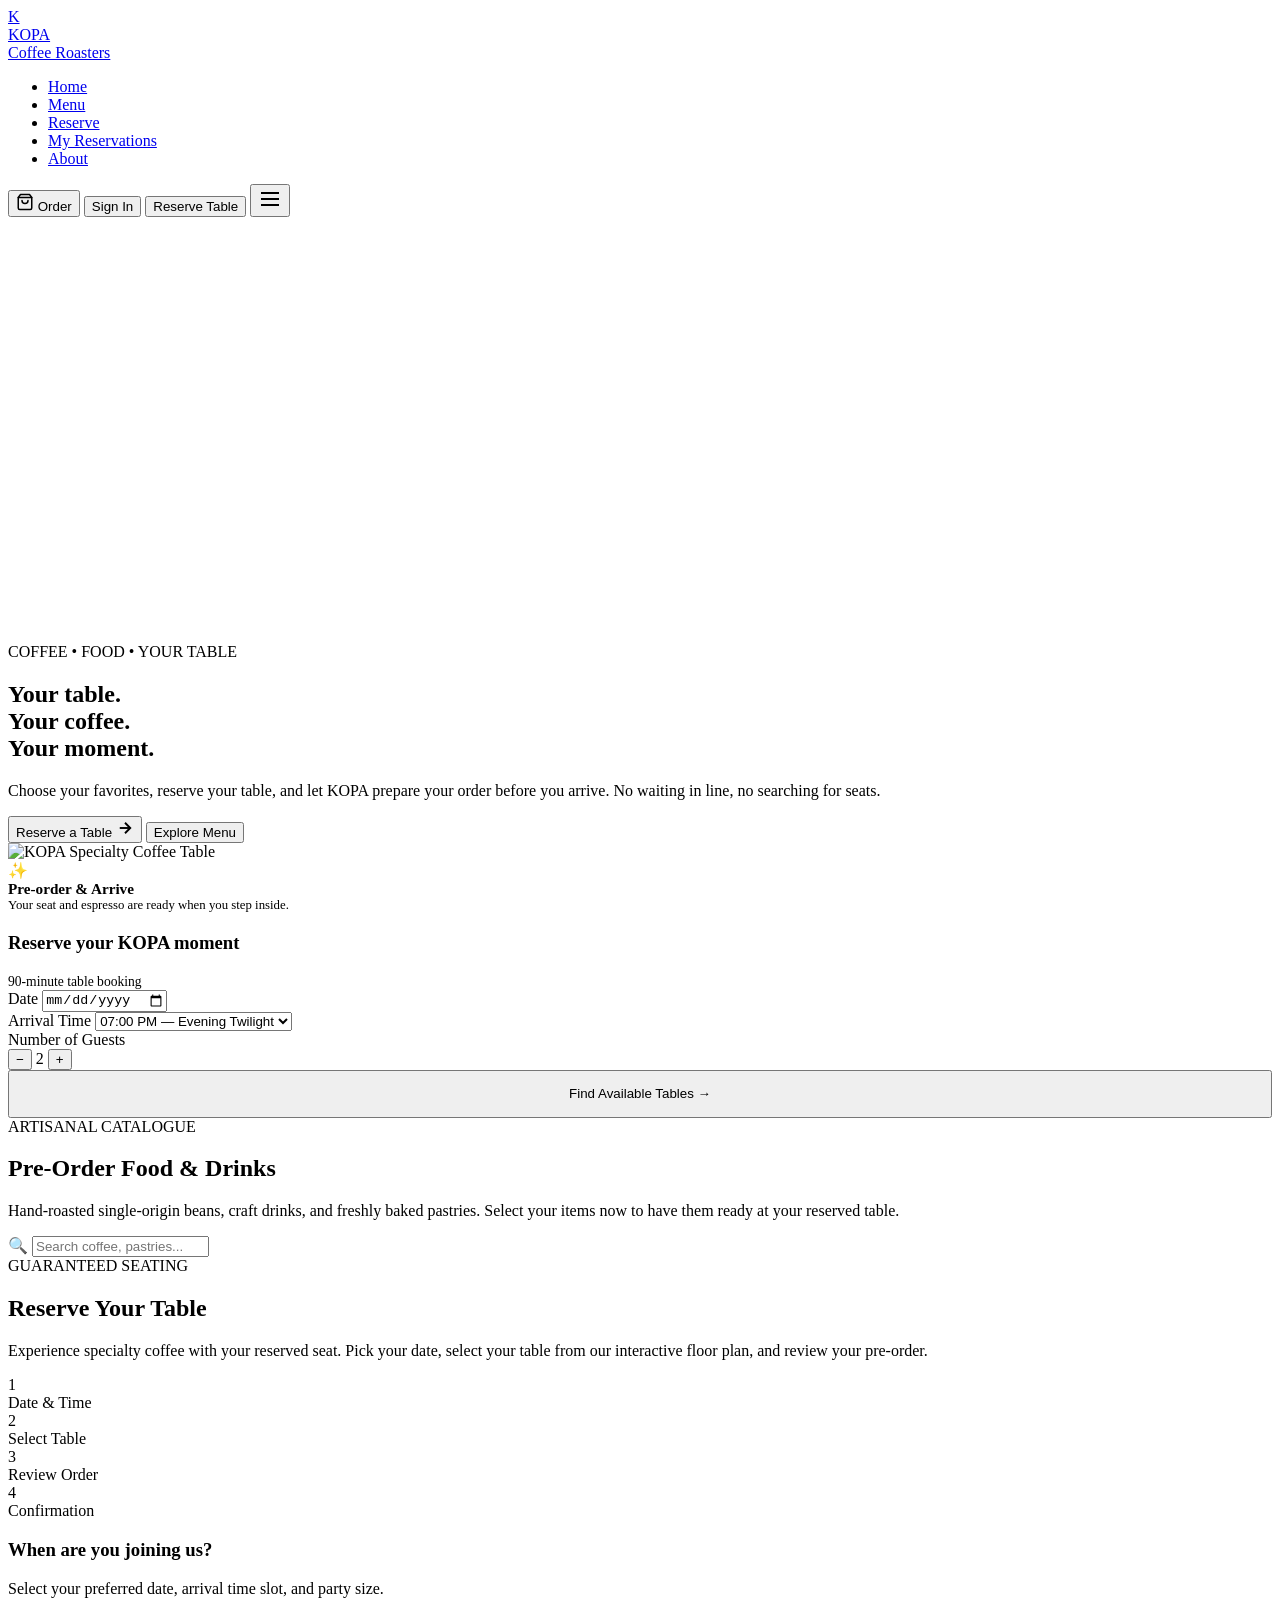
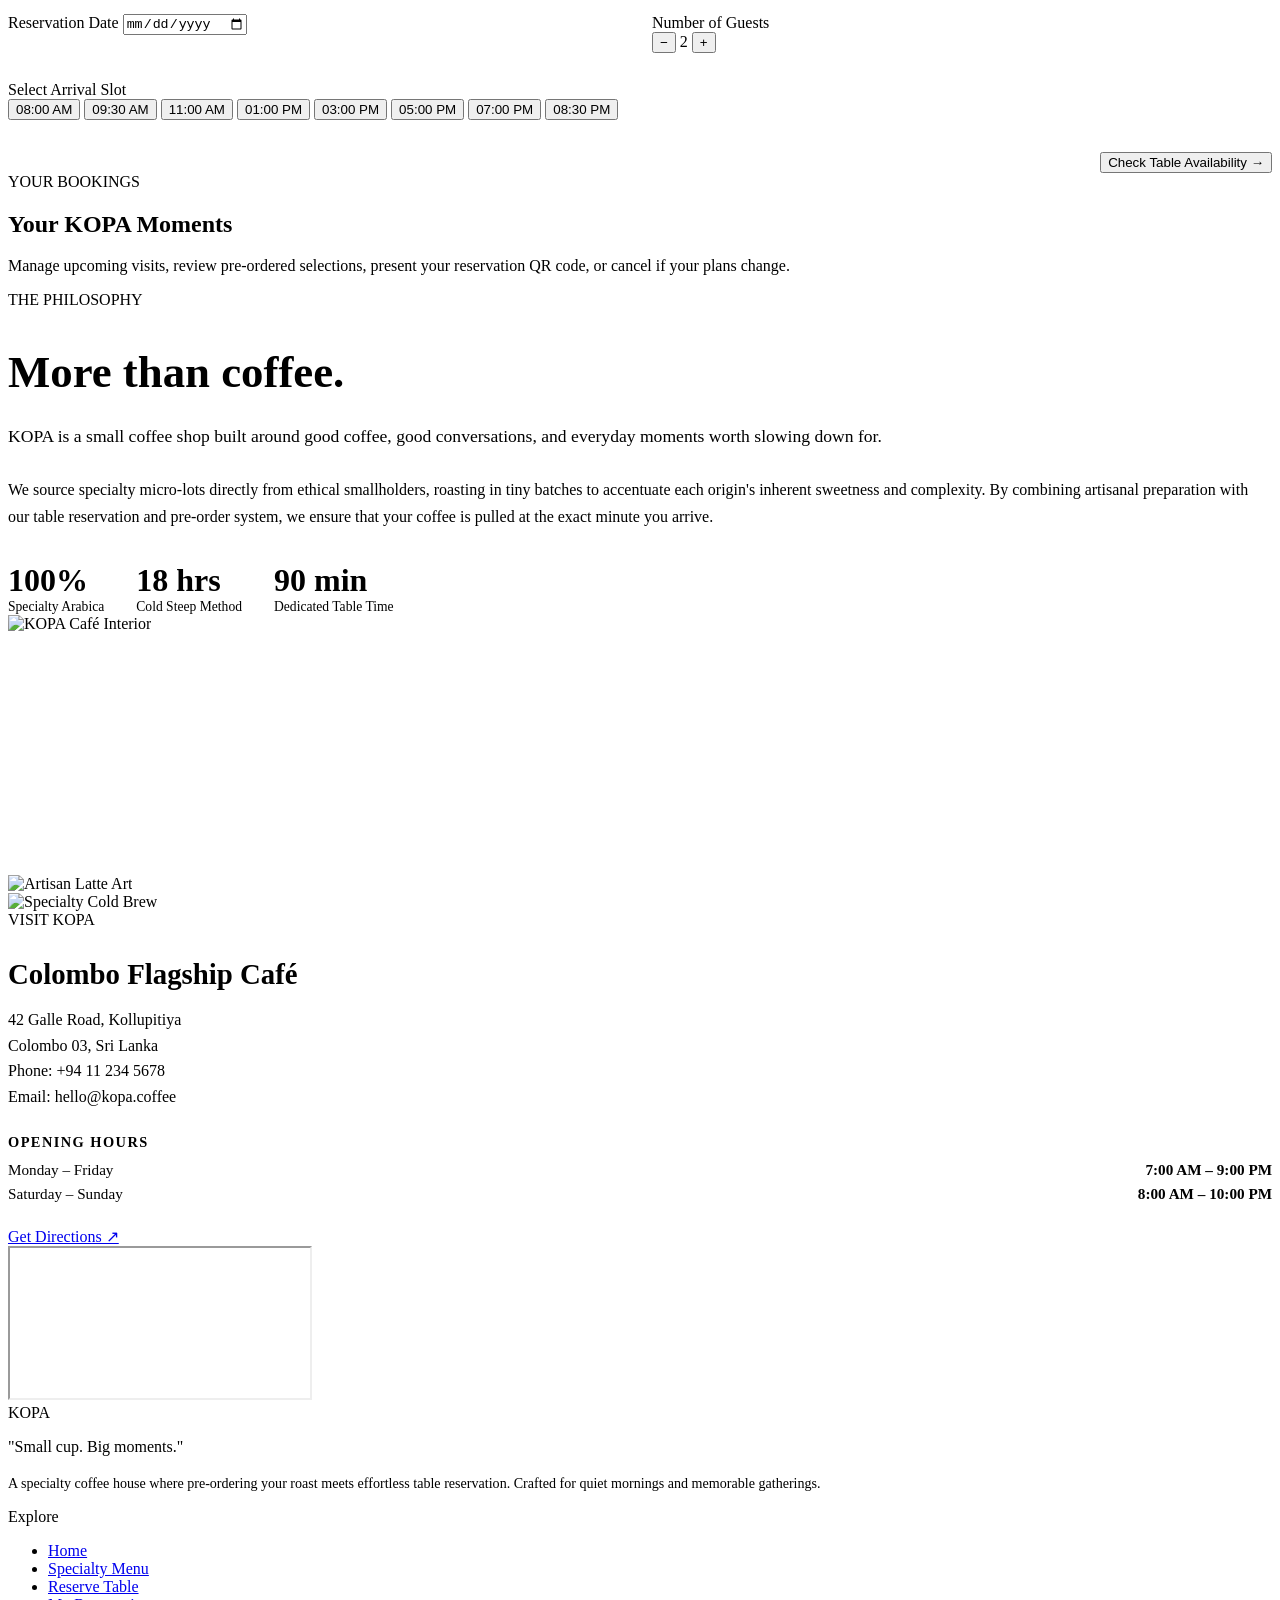
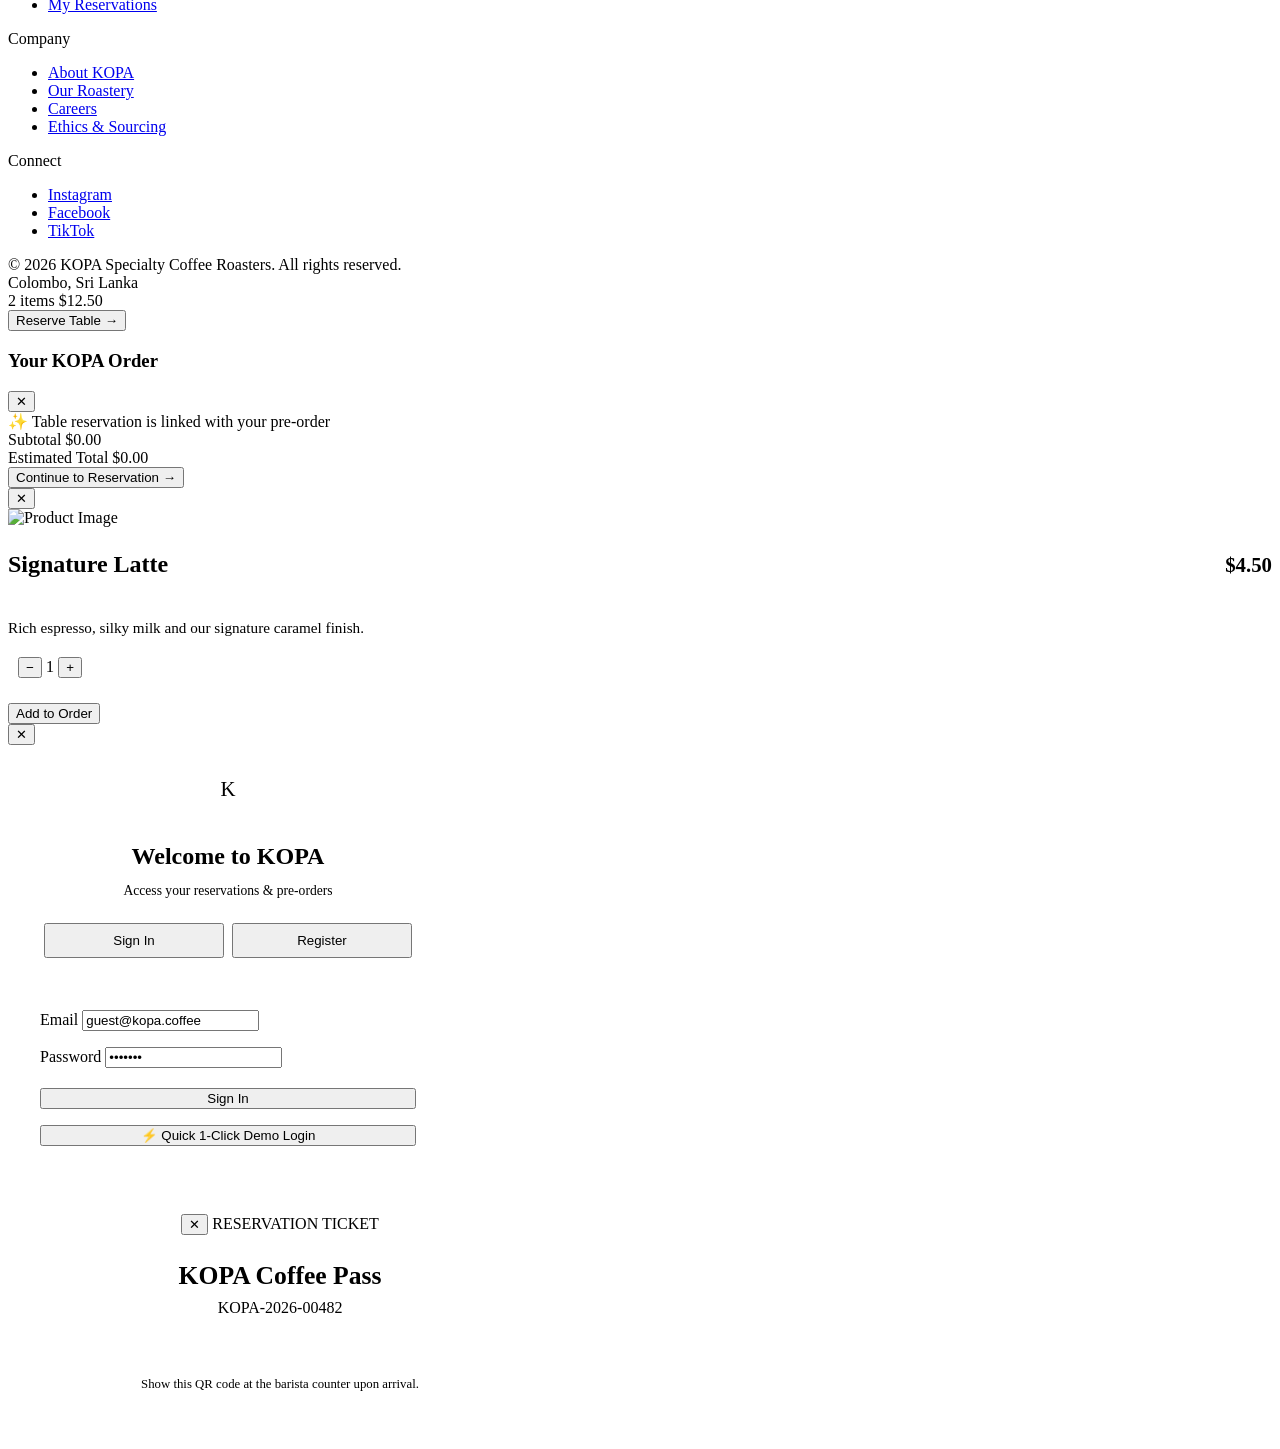
==== src/main/resources/templates/index.html @ c7fb3f99 "feat: implement backend models, repositories, services, controller, and frontend template for coffee" ====
<!DOCTYPE html>
<html lang="en" xmlns:th="http://www.thymeleaf.org">
<head>
  <meta charset="UTF-8">
  <meta name="viewport" content="width=device-width, initial-scale=1.0">
  <title>KOPA Specialty Coffee — Small cup. Big moments.</title>
  <meta name="description" content="Pre-order artisanal coffee and food while reserving your table at KOPA Coffee Shop. Experience specialty brews and guaranteed seating in Colombo.">
  <meta name="theme-color" content="#0A0908">

  <!-- Open Graph -->
  <meta property="og:title" content="KOPA Specialty Coffee — Pre-order & Table Reservation">
  <meta property="og:description" content="Choose your coffee and delicacies, reserve your table, and have everything freshly prepared the moment you arrive.">
  <meta property="og:image" th:content="@{/images/hero_cafe.jpg}" content="/images/hero_cafe.jpg">

  <!-- Google Fonts: Playfair Display & Plus Jakarta Sans -->
  <link rel="preconnect" href="https://fonts.googleapis.com">
  <link rel="preconnect" href="https://fonts.gstatic.com" crossorigin>
  <link href="https://fonts.googleapis.com/css2?family=Playfair+Display:ital,wght@0,500;0,600;0,700;1,400&family=Plus+Jakarta+Sans:wght@300;400;500;600;700&display=swap" rel="stylesheet">

  <!-- Stylesheet -->
  <link rel="stylesheet" th:href="@{/css/style.css}" href="/css/style.css">
</head>
<body>

  <!-- ========================================================================
       Sticky Navbar
       ======================================================================== -->
  <header class="navbar" id="navbar">
    <div class="nav-container">
      <div class="nav-left">
        <a href="#home" class="brand-logo" id="navLogo">
          <div class="logo-icon">K</div>
          <div>
            <div class="logo-text">KOPA</div>
            <span class="logo-sub">Coffee Roasters</span>
          </div>
        </a>

        <ul class="nav-links">
          <li><a href="#home" class="nav-link active">Home</a></li>
          <li><a href="#menu" class="nav-link">Menu</a></li>
          <li><a href="#reserve" class="nav-link">Reserve</a></li>
          <li><a href="#myReservations" class="nav-link">My Reservations</a></li>
          <li><a href="#about" class="nav-link">About</a></li>
        </ul>
      </div>

      <div class="nav-right">
        <!-- Cart Trigger -->
        <button class="cart-btn" id="navCartBtn" data-action="open-cart" aria-label="View Cart">
          <svg width="18" height="18" viewBox="0 0 24 24" fill="none" stroke="currentColor" stroke-width="2" stroke-linecap="round" stroke-linejoin="round">
            <path d="M6 2L3 6v14a2 2 0 0 0 2 2h14a2 2 0 0 0 2-2V6l-3-4z"></path>
            <line x1="3" y1="6" x2="21" y2="6"></line>
            <path d="M16 10a4 4 0 0 1-8 0"></path>
          </svg>
          <span>Order</span>
          <span class="cart-badge" id="navCartBadge" style="display: none;">0</span>
        </button>

        <!-- Auth / Profile -->
        <button class="btn btn-secondary btn-sm" id="navUserBtn" data-action="open-auth">
          <span>Sign In</span>
        </button>

        <!-- Reserve CTA -->
        <button class="btn btn-primary btn-sm" data-cta="reserve-now" id="navReserveNowBtn">
          Reserve Table
        </button>

        <!-- Hamburger for Mobile -->
        <button class="hamburger-btn" id="hamburgerBtn" aria-label="Open Navigation">
          <svg width="24" height="24" viewBox="0 0 24 24" fill="none" stroke="currentColor" stroke-width="2">
            <line x1="3" y1="12" x2="21" y2="12"></line>
            <line x1="3" y1="6" x2="21" y2="6"></line>
            <line x1="3" y1="18" x2="21" y2="18"></line>
          </svg>
        </button>
      </div>
    </div>
  </header>

  <!-- Mobile Drawer Menu -->
  <div id="mobileNavDrawer" class="cart-drawer" style="left: 0; right: auto; transform: translateX(-100%);">
    <div class="cart-header">
      <div class="brand-logo">
        <div class="logo-icon">K</div>
        <div class="logo-text">KOPA</div>
      </div>
      <button class="btn-icon" id="closeMobileNavBtn">✕</button>
    </div>
    <div style="padding: 28px; display: flex; flex-direction: column; gap: 20px;">
      <a href="#home" class="mobile-nav-link" style="font-size: 1.2rem; font-weight: 600;">Home</a>
      <a href="#menu" class="mobile-nav-link" style="font-size: 1.2rem; font-weight: 600;">Menu</a>
      <a href="#reserve" class="mobile-nav-link" style="font-size: 1.2rem; font-weight: 600;">Reserve</a>
      <a href="#myReservations" class="mobile-nav-link" style="font-size: 1.2rem; font-weight: 600;">My Reservations</a>
      <a href="#about" class="mobile-nav-link" style="font-size: 1.2rem; font-weight: 600;">About</a>
      <a href="#location" class="mobile-nav-link" style="font-size: 1.2rem; font-weight: 600;">Visit Us</a>
      <hr style="border: 0; border-top: 1px solid var(--border-card); margin: 10px 0;">
      <button class="btn btn-primary" data-cta="reserve-now" style="width: 100%;">Reserve a Table</button>
    </div>
  </div>

  <main>
    <!-- ======================================================================
         Hero Section
         ====================================================================== -->
    <section class="hero-section" id="home">
      <div class="container">
        <div class="hero-grid">
          <div class="hero-content">
            <span class="eyebrow">COFFEE • FOOD • YOUR TABLE</span>
            <h1 class="hero-title serif-heading">
              Your table.<br>
              Your coffee.<br>
              <span>Your moment.</span>
            </h1>
            <p class="hero-description">
              Choose your favorites, reserve your table, and let KOPA prepare your order before you arrive. No waiting in line, no searching for seats.
            </p>
            <div class="hero-actions">
              <button class="btn btn-primary btn-lg" data-cta="reserve-now" id="heroReserveBtn">
                Reserve a Table
                <svg width="18" height="18" viewBox="0 0 24 24" fill="none" stroke="currentColor" stroke-width="2.5">
                  <line x1="5" y1="12" x2="19" y2="12"></line>
                  <polyline points="12 5 19 12 12 19"></polyline>
                </svg>
              </button>
              <button class="btn btn-secondary btn-lg" data-cta="explore-menu" id="heroMenuBtn">
                Explore Menu
              </button>
            </div>
          </div>

          <div class="hero-visual">
            <div class="hero-image-wrapper">
              <img src="/images/hero_cafe.jpg" alt="KOPA Specialty Coffee Table" id="heroMainImage">
              <div class="hero-image-overlay"></div>
              <div class="hero-floating-badge">
                <div class="floating-badge-icon">✨</div>
                <div>
                  <div style="font-size: 0.95rem; font-weight: 700; color: var(--text-primary);">Pre-order & Arrive</div>
                  <div style="font-size: 0.8rem; color: var(--text-secondary);">Your seat and espresso are ready when you step inside.</div>
                </div>
              </div>
            </div>
          </div>
        </div>

        <!-- Quick Reservation Widget -->
        <div class="quick-reservation-card" id="quickReservationWidget">
          <div class="widget-header">
            <h3 class="widget-title serif-heading">
              <span class="pulse-dot"></span>
              Reserve your KOPA moment
            </h3>
            <span style="font-size: 0.85rem; color: var(--accent-amber);">90-minute table booking</span>
          </div>

          <div class="widget-form">
            <div class="form-group">
              <label class="form-label" for="quickDateInput">Date</label>
              <input type="date" class="form-control" id="quickDateInput" required>
            </div>

            <div class="form-group">
              <label class="form-label" for="quickTimeSelect">Arrival Time</label>
              <select class="form-control" id="quickTimeSelect">
                <option value="08:00">08:00 AM — Morning Brew</option>
                <option value="09:30">09:30 AM — Morning Light</option>
                <option value="11:00">11:00 AM — Brunch</option>
                <option value="13:00">01:00 PM — Midday Pour</option>
                <option value="15:00">03:00 PM — Afternoon Calm</option>
                <option value="17:00">05:00 PM — Sunset Roast</option>
                <option value="19:00" selected>07:00 PM — Evening Twilight</option>
                <option value="20:30">08:30 PM — Nightcap</option>
              </select>
            </div>

            <div class="form-group">
              <label class="form-label">Number of Guests</label>
              <div class="stepper-control">
                <button type="button" class="stepper-btn" id="quickGuestsDec">−</button>
                <span class="stepper-value" id="quickGuestsVal">2</span>
                <button type="button" class="stepper-btn" id="quickGuestsInc">+</button>
              </div>
            </div>

            <div>
              <button type="button" class="btn btn-primary" id="quickFindTablesBtn" style="height: 48px; width: 100%;">
                Find Available Tables →
              </button>
            </div>
          </div>
        </div>
      </div>
    </section>

    <!-- ======================================================================
         Menu Section
         ====================================================================== -->
    <section class="section" id="menu">
      <div class="container">
        <div class="section-header">
          <span class="eyebrow">ARTISANAL CATALOGUE</span>
          <h2 class="section-title serif-heading">Pre-Order Food & Drinks</h2>
          <p class="section-subtitle">
            Hand-roasted single-origin beans, craft drinks, and freshly baked pastries. Select your items now to have them ready at your reserved table.
          </p>
        </div>

        <div class="menu-controls">
          <div class="category-tabs" id="categoryTabs">
            <!-- Rendered by menu.js -->
          </div>

          <div class="search-box">
            <span class="search-icon">🔍</span>
            <input type="text" id="menuSearchInput" placeholder="Search coffee, pastries..." aria-label="Search Menu">
          </div>
        </div>

        <!-- Products Grid -->
        <div class="product-grid" id="productGrid">
          <!-- Rendered by menu.js -->
        </div>
      </div>
    </section>

    <!-- ======================================================================
         Multi-Step Reservation Section
         ====================================================================== -->
    <section class="section reservation-section" id="reserve">
      <div class="container">
        <div class="section-header">
          <span class="eyebrow">GUARANTEED SEATING</span>
          <h2 class="section-title serif-heading">Reserve Your Table</h2>
          <p class="section-subtitle">
            Experience specialty coffee with your reserved seat. Pick your date, select your table from our interactive floor plan, and review your pre-order.
          </p>
        </div>

        <!-- Wizard Progress Bar -->
        <div class="wizard-progress">
          <div class="wizard-step-node active" id="wizardStepNode1">
            <div class="step-number">1</div>
            <span>Date & Time</span>
          </div>
          <div class="step-connector"></div>
          <div class="wizard-step-node" id="wizardStepNode2">
            <div class="step-number">2</div>
            <span>Select Table</span>
          </div>
          <div class="step-connector"></div>
          <div class="wizard-step-node" id="wizardStepNode3">
            <div class="step-number">3</div>
            <span>Review Order</span>
          </div>
          <div class="step-connector"></div>
          <div class="wizard-step-node" id="wizardStepNode4">
            <div class="step-number">4</div>
            <span>Confirmation</span>
          </div>
        </div>

        <!-- Step 1: Date, Time & Guests -->
        <div class="step-card" id="resStep1">
          <h3 class="step-title serif-heading">When are you joining us?</h3>
          <p class="step-subtitle">Select your preferred date, arrival time slot, and party size.</p>

          <div style="display: grid; grid-template-columns: 1fr 1fr; gap: 24px; margin-bottom: 28px;">
            <div class="form-group">
              <label class="form-label" for="resDateInput">Reservation Date</label>
              <input type="date" class="form-control" id="resDateInput" required>
            </div>

            <div class="form-group">
              <label class="form-label">Number of Guests</label>
              <div class="stepper-control">
                <button type="button" class="stepper-btn" id="resGuestsDec">−</button>
                <span class="stepper-value" id="resGuestsVal">2</span>
                <button type="button" class="stepper-btn" id="resGuestsInc">+</button>
              </div>
            </div>
          </div>

          <div class="time-slots-group">
            <span class="slots-period-label">Select Arrival Slot</span>
            <div class="time-grid" id="resTimeSlotsContainer">
              <button type="button" class="time-slot-pill" data-time="08:00">08:00 AM</button>
              <button type="button" class="time-slot-pill" data-time="09:30">09:30 AM</button>
              <button type="button" class="time-slot-pill" data-time="11:00">11:00 AM</button>
              <button type="button" class="time-slot-pill" data-time="13:00">01:00 PM</button>
              <button type="button" class="time-slot-pill" data-time="15:00">03:00 PM</button>
              <button type="button" class="time-slot-pill" data-time="17:00">05:00 PM</button>
              <button type="button" class="time-slot-pill selected" data-time="19:00">07:00 PM</button>
              <button type="button" class="time-slot-pill" data-time="20:30">08:30 PM</button>
            </div>
          </div>

          <div style="text-align: right; margin-top: 32px;">
            <button class="btn btn-primary btn-lg" id="step1CheckAvailabilityBtn">
              Check Table Availability →
            </button>
          </div>
        </div>

        <!-- Step 2: Interactive Café Floor Plan -->
        <div class="step-card" id="resStep2" style="display: none;">
          <div style="display: flex; align-items: baseline; justify-content: space-between; flex-wrap: wrap; gap: 16px; margin-bottom: 20px;">
            <div>
              <h3 class="step-title serif-heading">Select Your Table</h3>
              <p class="step-subtitle" id="floorPlanStatusNote" style="margin-bottom: 0;">
                Click on any available table to reserve it for your party.
              </p>
            </div>
            <button class="btn btn-secondary btn-sm" id="step2BackBtn">← Change Date/Time</button>
          </div>

          <!-- Floor Plan Legend -->
          <div class="floorplan-legend">
            <div class="legend-item">
              <span class="legend-badge available"></span>
              <span>Available</span>
            </div>
            <div class="legend-item">
              <span class="legend-badge selected"></span>
              <span>Your Selection</span>
            </div>
            <div class="legend-item">
              <span class="legend-badge reserved"></span>
              <span>Reserved</span>
            </div>
            <div class="legend-item">
              <span class="legend-badge maintenance"></span>
              <span>Maintenance / Small</span>
            </div>
          </div>

          <!-- Interactive Floor Plan -->
          <div class="cafe-map" id="cafeMapContainer">
            <div class="zone-label" style="top: 14px; left: 24px;">Window Promenade (Natural Light)</div>
            <div class="zone-label" style="top: 14px; right: 24px;">Garden Patio</div>
            <div class="zone-label" style="bottom: 14px; left: 24px;">Espresso Bar & Roastery</div>
            <div class="zone-label" style="bottom: 14px; right: 24px;">Main Lounge</div>

            <div class="tables-grid" id="cafeFloorPlanTables" style="margin: 28px 0;">
              <!-- Rendered dynamically by reservation.js -->
            </div>
          </div>

          <!-- Selected Table Banner -->
          <div class="selected-table-banner" id="selectedTableBanner" style="display: none;">
            <div id="selectedTableBannerText">
              <!-- Banner details populated via JS -->
            </div>
            <span style="font-size: 0.85rem; color: var(--status-available); font-weight: 700;">✓ Reserved for you</span>
          </div>

          <div style="display: flex; justify-content: space-between; align-items: center; margin-top: 32px;">
            <span style="font-size: 0.9rem; color: var(--text-muted);">Each reservation includes 90 minutes of table time.</span>
            <button class="btn btn-secondary btn-lg" id="step2ContinueBtn" disabled>
              Continue to Review Order →
            </button>
          </div>
        </div>

        <!-- Step 3: Review Order + Reservation -->
        <div class="step-card" id="resStep3" style="display: none;">
          <h3 class="step-title serif-heading">Review your KOPA moment</h3>
          <p class="step-subtitle">Verify your selected table, pre-ordered food & drinks, and your contact details.</p>

          <div class="review-grid">
            <!-- Reservation Info -->
            <div class="review-box">
              <h4 class="review-box-title">
                <span>🪑</span> Table Reservation
              </h4>
              <div class="review-row">
                <span class="review-label">Date & Time</span>
                <span class="review-value" id="reviewDateTimeInfo">Saturday, Sep 20 • 7:00 PM</span>
              </div>
              <div class="review-row">
                <span class="review-label">Table</span>
                <span class="review-value" id="reviewTableInfo">Table 08 — Window Table</span>
              </div>
              <div class="review-row">
                <span class="review-label">Party Size</span>
                <span class="review-value" id="reviewGuestsInfo">2 Guests</span>
              </div>
              <div class="review-row">
                <span class="review-label">Duration</span>
                <span class="review-value">90 Minutes</span>
              </div>
            </div>

            <!-- Pre-order Info -->
            <div class="review-box">
              <h4 class="review-box-title">
                <span>☕</span> Pre-Ordered Items
              </h4>
              <div class="review-items-list" id="reviewOrderItemsList">
                <!-- Populated by JS -->
              </div>
              <div style="margin-top: 18px; border-top: 1px dashed var(--border-card); padding-top: 14px;">
                <div class="review-row" style="margin-bottom: 6px;">
                  <span class="review-label">Food & Beverage Subtotal</span>
                  <span class="review-value" id="reviewOrderSubtotal">$0.00</span>
                </div>
                <div class="review-row" style="margin-bottom: 0;">
                  <span class="review-label" style="font-weight: 700; color: var(--text-primary);">Total to Pay upon Arrival</span>
                  <span class="review-value" id="reviewGrandTotal" style="color: var(--accent-amber); font-size: 1.15rem;">$0.00</span>
                </div>
              </div>
            </div>
          </div>

          <!-- Customer Contact Form -->
          <div style="background: var(--bg-tertiary); border: 1px solid var(--border-card); border-radius: var(--radius-lg); padding: 24px; margin-bottom: 28px;">
            <h4 style="font-size: 1.05rem; margin-bottom: 16px; color: var(--text-primary);">Contact Information</h4>
            <div style="display: grid; grid-template-columns: 1fr 1fr 1fr; gap: 16px;">
              <div class="form-group">
                <label class="form-label" for="resCustomerName">Full Name *</label>
                <input type="text" class="form-control" id="resCustomerName" placeholder="Alexander Vance" required>
              </div>
              <div class="form-group">
                <label class="form-label" for="resCustomerEmail">Email Address *</label>
                <input type="email" class="form-control" id="resCustomerEmail" placeholder="guest@kopa.coffee" required>
              </div>
              <div class="form-group">
                <label class="form-label" for="resCustomerPhone">Phone Number *</label>
                <input type="tel" class="form-control" id="resCustomerPhone" placeholder="+94 77 123 4567" required>
              </div>
            </div>
            <div class="form-group" style="margin-top: 16px;">
              <label class="form-label" for="resSpecialNotes">Special Requests (Optional)</label>
              <input type="text" class="form-control" id="resSpecialNotes" placeholder="Quiet zone preference, anniversary celebration, allergy notes...">
            </div>
          </div>

          <div style="display: flex; justify-content: space-between; align-items: center;">
            <button class="btn btn-secondary btn-lg" id="step3BackBtn">
              ← Edit Reservation
            </button>
            <button class="btn btn-primary btn-lg" id="step3ConfirmBtn">
              Confirm Reservation
            </button>
          </div>
        </div>

        <!-- Step 4: Confirmation Screen -->
        <div class="step-card confirmation-card" id="resStep4" style="display: none;">
          <div class="confirmation-icon-wrapper">✓</div>
          <h2 class="serif-heading" style="font-size: 2.2rem; margin-bottom: 10px;">Your table is reserved.</h2>
          <p style="color: var(--text-secondary); max-width: 520px; margin: 0 auto;">
            We'll have your table and order ready when you arrive.
          </p>

          <div class="res-id-badge" id="confReservationId">KOPA-2026-00482</div>

          <div class="confirmation-ticket">
            <div style="display: flex; justify-content: space-between; border-bottom: 1px dashed var(--border-card); padding-bottom: 14px; margin-bottom: 16px;">
              <div>
                <span class="eyebrow" style="margin-bottom: 2px;">Table Ticket</span>
                <div style="font-family: var(--font-serif); font-size: 1.3rem; font-weight: 700;" id="confTable">Table 08 — Window Seat</div>
              </div>
              <div style="text-align: right;">
                <div style="font-size: 0.8rem; color: var(--text-muted);">Status</div>
                <span class="status-badge confirmed">CONFIRMED</span>
              </div>
            </div>

            <div style="display: grid; grid-template-columns: 1fr 1fr; gap: 14px; font-size: 0.92rem; margin-bottom: 20px;">
              <div><strong style="color: var(--text-muted);">Date:</strong> <span id="confDate">Saturday, Sep 20</span></div>
              <div><strong style="color: var(--text-muted);">Time:</strong> <span id="confTime">7:00 PM (90 mins)</span></div>
              <div><strong style="color: var(--text-muted);">Guests:</strong> <span id="confGuests">2 Guests</span></div>
              <div><strong style="color: var(--text-muted);">Location:</strong> KOPA Colombo</div>
            </div>

            <div style="border-top: 1px dashed var(--border-card); padding-top: 14px;">
              <strong style="font-size: 0.88rem; text-transform: uppercase; letter-spacing: 0.08em; color: var(--text-muted);">Pre-ordered Items:</strong>
              <div id="confOrderSummaryList" style="margin-top: 8px; font-size: 0.9rem; color: var(--text-secondary); display: flex; flex-direction: column; gap: 4px;">
                <!-- Populated by JS -->
              </div>
            </div>

            <!-- Scannable QR Code -->
            <div class="qr-code-placeholder" id="confQrCodeBox">
              <!-- SVG QR generated dynamically -->
            </div>
            <div style="text-align: center; font-size: 0.75rem; color: var(--text-muted); margin-top: 8px;">
              Scan at KOPA entrance counter to be seated immediately
            </div>
          </div>

          <div style="display: flex; justify-content: center; gap: 16px; flex-wrap: wrap;">
            <button class="btn btn-outline" id="confAddToCalendarBtn">
              📅 Add to Calendar (.ics)
            </button>
            <button class="btn btn-secondary" id="confGetDirectionsBtn">
              📍 Get Directions
            </button>
            <button class="btn btn-primary" id="confViewReservationsBtn">
              View in My Reservations →
            </button>
          </div>
        </div>
      </div>
    </section>

    <!-- ======================================================================
         Customer Dashboard: My Reservations
         ====================================================================== -->
    <section class="section" id="myReservations" style="background: var(--bg-secondary);">
      <div class="container">
        <div class="section-header">
          <span class="eyebrow">YOUR BOOKINGS</span>
          <h2 class="section-title serif-heading">Your KOPA Moments</h2>
          <p class="section-subtitle">
            Manage upcoming visits, review pre-ordered selections, present your reservation QR code, or cancel if your plans change.
          </p>
        </div>

        <div class="dashboard-grid" id="myReservationsGrid">
          <!-- Populated by dashboard.js -->
        </div>
      </div>
    </section>

    <!-- ======================================================================
         Editorial About KOPA
         ====================================================================== -->
    <section class="section about-section" id="about">
      <div class="container">
        <div class="about-grid">
          <div>
            <span class="eyebrow">THE PHILOSOPHY</span>
            <h2 class="serif-heading" style="font-size: clamp(2rem, 3.5vw, 3.2rem); line-height: 1.15; margin-bottom: 24px;">
              More than coffee.
            </h2>
            <p style="font-size: 1.1rem; color: var(--text-secondary); line-height: 1.7; margin-bottom: 24px;">
              KOPA is a small coffee shop built around good coffee, good conversations, and everyday moments worth slowing down for.
            </p>
            <p style="color: var(--text-muted); line-height: 1.7; margin-bottom: 32px;">
              We source specialty micro-lots directly from ethical smallholders, roasting in tiny batches to accentuate each origin's inherent sweetness and complexity. By combining artisanal preparation with our table reservation and pre-order system, we ensure that your coffee is pulled at the exact minute you arrive.
            </p>

            <div style="display: flex; gap: 32px;">
              <div>
                <div style="font-family: var(--font-serif); font-size: 2rem; font-weight: 700; color: var(--accent-amber);">100%</div>
                <div style="font-size: 0.85rem; color: var(--text-muted);">Specialty Arabica</div>
              </div>
              <div>
                <div style="font-family: var(--font-serif); font-size: 2rem; font-weight: 700; color: var(--accent-amber);">18 hrs</div>
                <div style="font-size: 0.85rem; color: var(--text-muted);">Cold Steep Method</div>
              </div>
              <div>
                <div style="font-family: var(--font-serif); font-size: 2rem; font-weight: 700; color: var(--accent-amber);">90 min</div>
                <div style="font-size: 0.85rem; color: var(--text-muted);">Dedicated Table Time</div>
              </div>
            </div>
          </div>

          <div class="about-images-collage">
            <div class="about-img-item" style="grid-column: span 2; height: 260px;">
              <img src="/images/hero_cafe.jpg" alt="KOPA Café Interior" loading="lazy">
            </div>
            <div class="about-img-item">
              <img src="/images/signature_latte.jpg" alt="Artisan Latte Art" loading="lazy">
            </div>
            <div class="about-img-item">
              <img src="/images/cold_brew.jpg" alt="Specialty Cold Brew" loading="lazy">
            </div>
          </div>
        </div>

        <!-- Location & Hours Box -->
        <div class="location-card" id="location">
          <div>
            <span class="eyebrow">VISIT KOPA</span>
            <h3 class="serif-heading" style="font-size: 1.8rem; margin-bottom: 16px;">Colombo Flagship Café</h3>
            <p style="color: var(--text-secondary); margin-bottom: 24px; line-height: 1.6;">
              42 Galle Road, Kollupitiya<br>
              Colombo 03, Sri Lanka<br>
              <span style="color: var(--accent-amber);">Phone:</span> +94 11 234 5678<br>
              <span style="color: var(--accent-amber);">Email:</span> hello@kopa.coffee
            </p>

            <h4 style="font-size: 0.9rem; text-transform: uppercase; letter-spacing: 0.1em; color: var(--text-muted); margin-bottom: 10px;">
              Opening Hours
            </h4>
            <div style="font-size: 0.95rem; margin-bottom: 24px;">
              <div style="display: flex; justify-content: space-between; margin-bottom: 6px;">
                <span style="color: var(--text-secondary);">Monday – Friday</span>
                <strong style="color: var(--text-primary);">7:00 AM – 9:00 PM</strong>
              </div>
              <div style="display: flex; justify-content: space-between;">
                <span style="color: var(--text-secondary);">Saturday – Sunday</span>
                <strong style="color: var(--text-primary);">8:00 AM – 10:00 PM</strong>
              </div>
            </div>

            <a href="https://maps.google.com/?q=Colombo+Sri+Lanka" target="_blank" rel="noopener noreferrer" class="btn btn-primary btn-sm">
              Get Directions ↗
            </a>
          </div>

          <div class="map-embed-wrapper">
            <iframe 
              title="KOPA Coffee Colombo Location"
              src="https://maps.google.com/maps?q=Colombo%20Sri%20Lanka&t=&z=14&ie=UTF8&iwloc=&output=embed" 
              loading="lazy">
            </iframe>
          </div>
        </div>
      </div>
    </section>
  </main>

  <!-- ========================================================================
       Footer
       ======================================================================== -->
  <footer class="footer">
    <div class="container">
      <div class="footer-top">
        <div class="footer-brand">
          <div class="footer-wordmark">KOPA</div>
          <p class="footer-tagline">"Small cup. Big moments."</p>
          <p style="font-size: 0.88rem; color: var(--text-muted); line-height: 1.6;">
            A specialty coffee house where pre-ordering your roast meets effortless table reservation. Crafted for quiet mornings and memorable gatherings.
          </p>
        </div>

        <div class="footer-links-group">
          <div>
            <div class="footer-column-title">Explore</div>
            <ul class="footer-links-list">
              <li><a href="#home">Home</a></li>
              <li><a href="#menu">Specialty Menu</a></li>
              <li><a href="#reserve">Reserve Table</a></li>
              <li><a href="#myReservations">My Reservations</a></li>
            </ul>
          </div>

          <div>
            <div class="footer-column-title">Company</div>
            <ul class="footer-links-list">
              <li><a href="#about">About KOPA</a></li>
              <li><a href="#location">Our Roastery</a></li>
              <li><a href="mailto:hello@kopa.coffee">Careers</a></li>
              <li><a href="#about">Ethics & Sourcing</a></li>
            </ul>
          </div>

          <div>
            <div class="footer-column-title">Connect</div>
            <ul class="footer-links-list">
              <li><a href="https://instagram.com" target="_blank" rel="noopener">Instagram</a></li>
              <li><a href="https://facebook.com" target="_blank" rel="noopener">Facebook</a></li>
              <li><a href="https://tiktok.com" target="_blank" rel="noopener">TikTok</a></li>
            </ul>
          </div>
        </div>
      </div>

      <div class="footer-bottom">
        <div>© 2026 KOPA Specialty Coffee Roasters. All rights reserved.</div>
        <div>Colombo, Sri Lanka</div>
      </div>
    </div>
  </footer>

  <!-- ========================================================================
       Mobile Sticky Bottom Bar
       ======================================================================== -->
  <div class="mobile-sticky-bar" id="mobileStickyBar">
    <div class="sticky-bar-info">
      <span class="sticky-bar-count" id="mobileStickyCount">2 items</span>
      <span class="sticky-bar-total" id="mobileStickyTotal">$12.50</span>
    </div>
    <button class="btn btn-primary btn-sm" id="mobileStickyReserveBtn">
      Reserve Table →
    </button>
  </div>

  <!-- ========================================================================
       Cart Drawer Modal
       ======================================================================== -->
  <div class="modal-overlay" id="cartDrawerOverlay"></div>
  <aside class="cart-drawer" id="cartDrawer" aria-label="Shopping Cart">
    <div class="cart-header">
      <h3 class="cart-header-title">Your KOPA Order</h3>
      <button class="modal-close-btn" id="closeCartDrawerBtn" aria-label="Close Cart">✕</button>
    </div>

    <div class="cart-items-list" id="cartDrawerItems">
      <!-- Populated by cart.js -->
    </div>

    <div class="cart-footer">
      <div class="cart-banner-alert">
        <span>✨</span>
        <span>Table reservation is linked with your pre-order</span>
      </div>

      <div class="cart-summary-row">
        <span>Subtotal</span>
        <span id="cartDrawerSubtotal">$0.00</span>
      </div>
      <div class="cart-summary-total">
        <span>Estimated Total</span>
        <span id="cartDrawerTotal" style="color: var(--accent-amber);">$0.00</span>
      </div>

      <button class="btn btn-primary btn-lg cart-cta-button" id="cartProceedReservationBtn">
        Continue to Reservation →
      </button>
    </div>
  </aside>

  <!-- ========================================================================
       Product Customization Modal
       ======================================================================== -->
  <div class="modal-overlay" id="productDetailModal">
    <div class="modal-card">
      <button class="modal-close-btn" id="closeModalBtn" aria-label="Close Product View">✕</button>
      <div class="modal-image-wrapper">
        <img src="/images/signature_latte.jpg" alt="Product Image" id="modalProductImage">
      </div>
      <div class="modal-body">
        <div style="display: flex; justify-content: space-between; align-items: baseline; margin-bottom: 8px;">
          <h3 class="serif-heading" style="font-size: 1.5rem;" id="modalProductTitle">Signature Latte</h3>
          <span style="font-size: 1.3rem; font-weight: 700; color: var(--accent-amber);" id="modalProductPrice">$4.50</span>
        </div>
        <p style="color: var(--text-secondary); font-size: 0.95rem; line-height: 1.5;" id="modalProductDesc">
          Rich espresso, silky milk and our signature caramel finish.
        </p>

        <div id="modalCustomizationBody">
          <!-- Populated by menu.js -->
        </div>

        <div class="modal-footer">
          <div class="qty-stepper" style="height: 44px; padding: 2px 10px;">
            <button class="qty-btn" id="modalQtyDec">−</button>
            <span class="qty-num" id="modalQtyNum" style="font-size: 1.05rem;">1</span>
            <button class="qty-btn" id="modalQtyInc">+</button>
          </div>
          <button class="btn btn-primary btn-lg" id="modalAddToCartBtn" style="flex: 1;">
            Add to Order
          </button>
        </div>
      </div>
    </div>
  </div>

  <!-- ========================================================================
       Auth Modal (Sign In / Register)
       ======================================================================== -->
  <div class="modal-overlay" id="authModal">
    <div class="modal-card" style="max-width: 440px;">
      <button class="modal-close-btn" id="closeAuthModalBtn" aria-label="Close Auth">✕</button>
      <div style="padding: 32px 32px 24px; text-align: center; border-bottom: 1px solid var(--border-card);">
        <div class="logo-icon" style="margin: 0 auto 12px; width: 42px; height: 42px; font-size: 1.3rem;">K</div>
        <h3 class="serif-heading" style="font-size: 1.5rem; margin-bottom: 4px;">Welcome to KOPA</h3>
        <p style="font-size: 0.85rem; color: var(--text-muted);">Access your reservations & pre-orders</p>

        <div style="display: flex; gap: 8px; margin-top: 20px; background: var(--bg-tertiary); padding: 4px; border-radius: var(--radius-full);">
          <button class="tab-btn active" id="authLoginTabBtn" style="flex: 1; padding: 8px 12px;">Sign In</button>
          <button class="tab-btn" id="authRegisterTabBtn" style="flex: 1; padding: 8px 12px;">Register</button>
        </div>
      </div>

      <div style="padding: 24px 32px 32px;">
        <!-- Login Form -->
        <form id="authLoginForm">
          <div class="form-group" style="margin-bottom: 16px;">
            <label class="form-label" for="loginEmailInput">Email</label>
            <input type="email" class="form-control" id="loginEmailInput" value="guest@kopa.coffee" required>
          </div>
          <div class="form-group" style="margin-bottom: 20px;">
            <label class="form-label" for="loginPasswordInput">Password</label>
            <input type="password" class="form-control" id="loginPasswordInput" value="kopa123" required>
          </div>
          <button type="submit" class="btn btn-primary" style="width: 100%; margin-bottom: 16px;">
            Sign In
          </button>

          <!-- 1-Click Demo Account -->
          <div style="text-align: center;">
            <button type="button" class="btn btn-outline btn-sm" id="authDemoLoginBtn" style="width: 100%;">
              ⚡ Quick 1-Click Demo Login
            </button>
          </div>
        </form>

        <!-- Register Form -->
        <form id="authRegisterForm" style="display: none;">
          <div class="form-group" style="margin-bottom: 14px;">
            <label class="form-label" for="regNameInput">Full Name</label>
            <input type="text" class="form-control" id="regNameInput" placeholder="Alexander Vance" required>
          </div>
          <div class="form-group" style="margin-bottom: 14px;">
            <label class="form-label" for="regEmailInput">Email</label>
            <input type="email" class="form-control" id="regEmailInput" placeholder="name@domain.com" required>
          </div>
          <div class="form-group" style="margin-bottom: 14px;">
            <label class="form-label" for="regPhoneInput">Phone Number</label>
            <input type="tel" class="form-control" id="regPhoneInput" placeholder="+94 77 123 4567" required>
          </div>
          <div class="form-group" style="margin-bottom: 20px;">
            <label class="form-label" for="regPasswordInput">Password</label>
            <input type="password" class="form-control" id="regPasswordInput" placeholder="••••••••" required>
          </div>
          <button type="submit" class="btn btn-primary" style="width: 100%;">
            Create KOPA Account
          </button>
        </form>
      </div>
    </div>
  </div>

  <!-- ========================================================================
       Ticket & QR Modal (from My Reservations)
       ======================================================================== -->
  <div class="modal-overlay" id="ticketModal">
    <div class="modal-card" style="max-width: 480px; text-align: center; padding: 36px 32px;">
      <button class="modal-close-btn" id="closeTicketModalBtn" aria-label="Close Ticket">✕</button>
      <span class="eyebrow">RESERVATION TICKET</span>
      <h3 class="serif-heading" style="font-size: 1.6rem; margin-bottom: 8px;">KOPA Coffee Pass</h3>
      <div class="res-id-badge" id="ticketModalCode">KOPA-2026-00482</div>

      <div id="ticketModalBody" style="text-align: left; background: var(--bg-tertiary); border: 1px solid var(--border-card); border-radius: var(--radius-md); padding: 20px; font-size: 0.95rem; margin-bottom: 20px;">
        <!-- Populated by JS -->
      </div>

      <div class="qr-code-placeholder" id="ticketModalQr" style="margin: 0 auto 16px;">
        <!-- Populated by JS -->
      </div>

      <p style="font-size: 0.8rem; color: var(--text-muted);">
        Show this QR code at the barista counter upon arrival.
      </p>
    </div>
  </div>

  <!-- Scripts -->
  <script type="module" th:src="@{/js/app.js}" src="/js/app.js"></script>
</body>
</html>
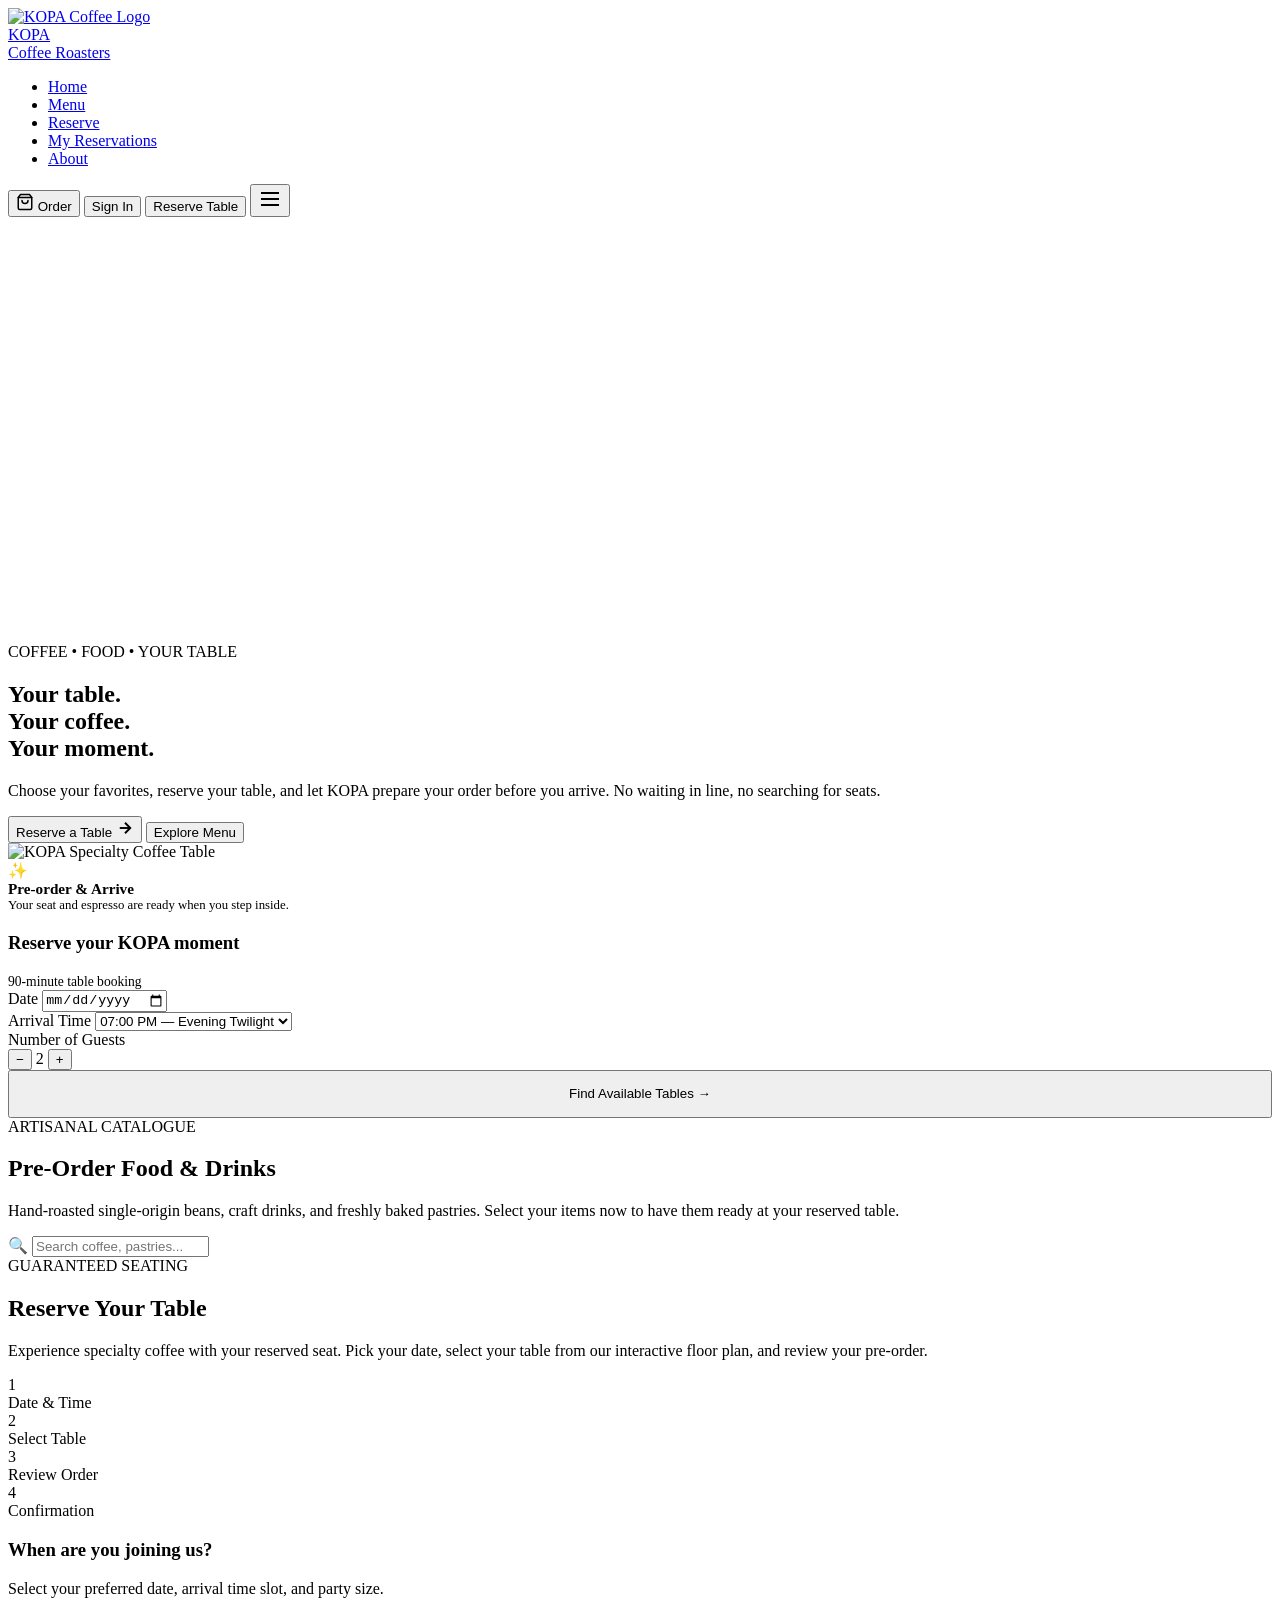
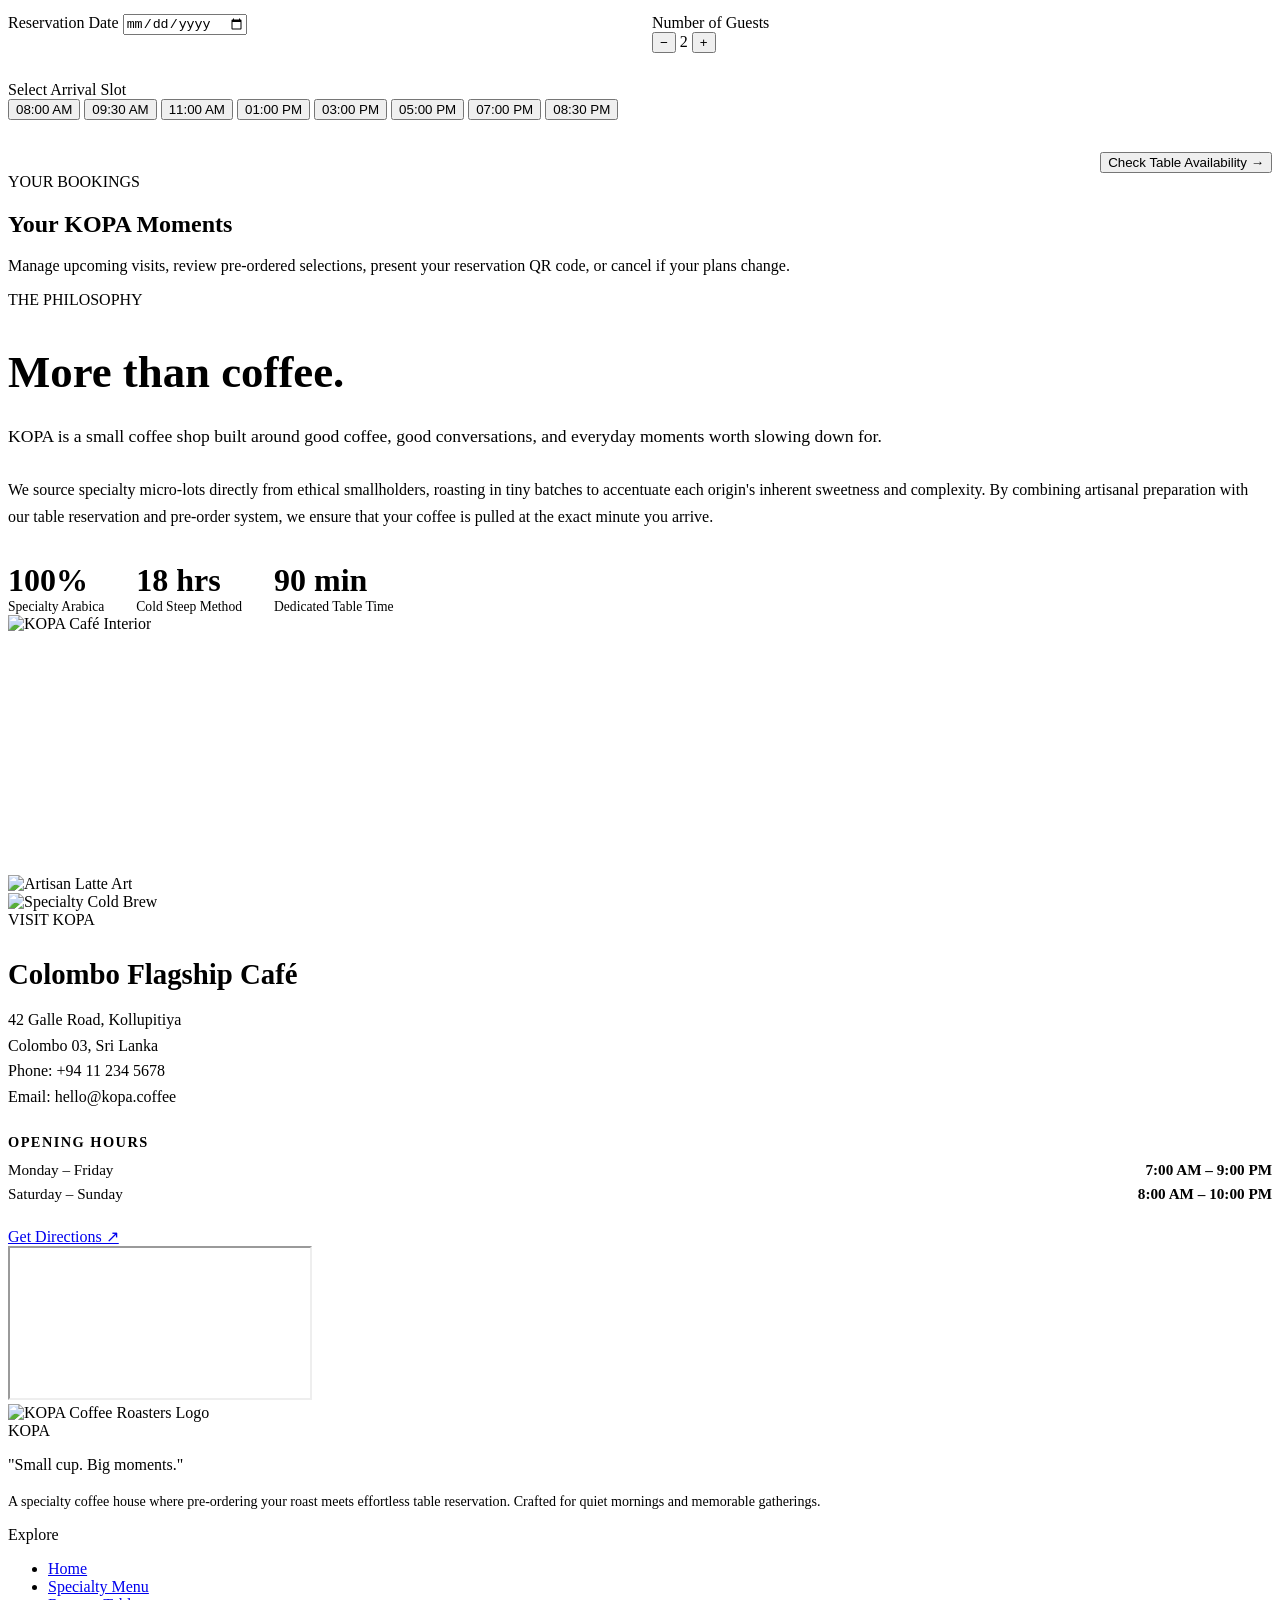
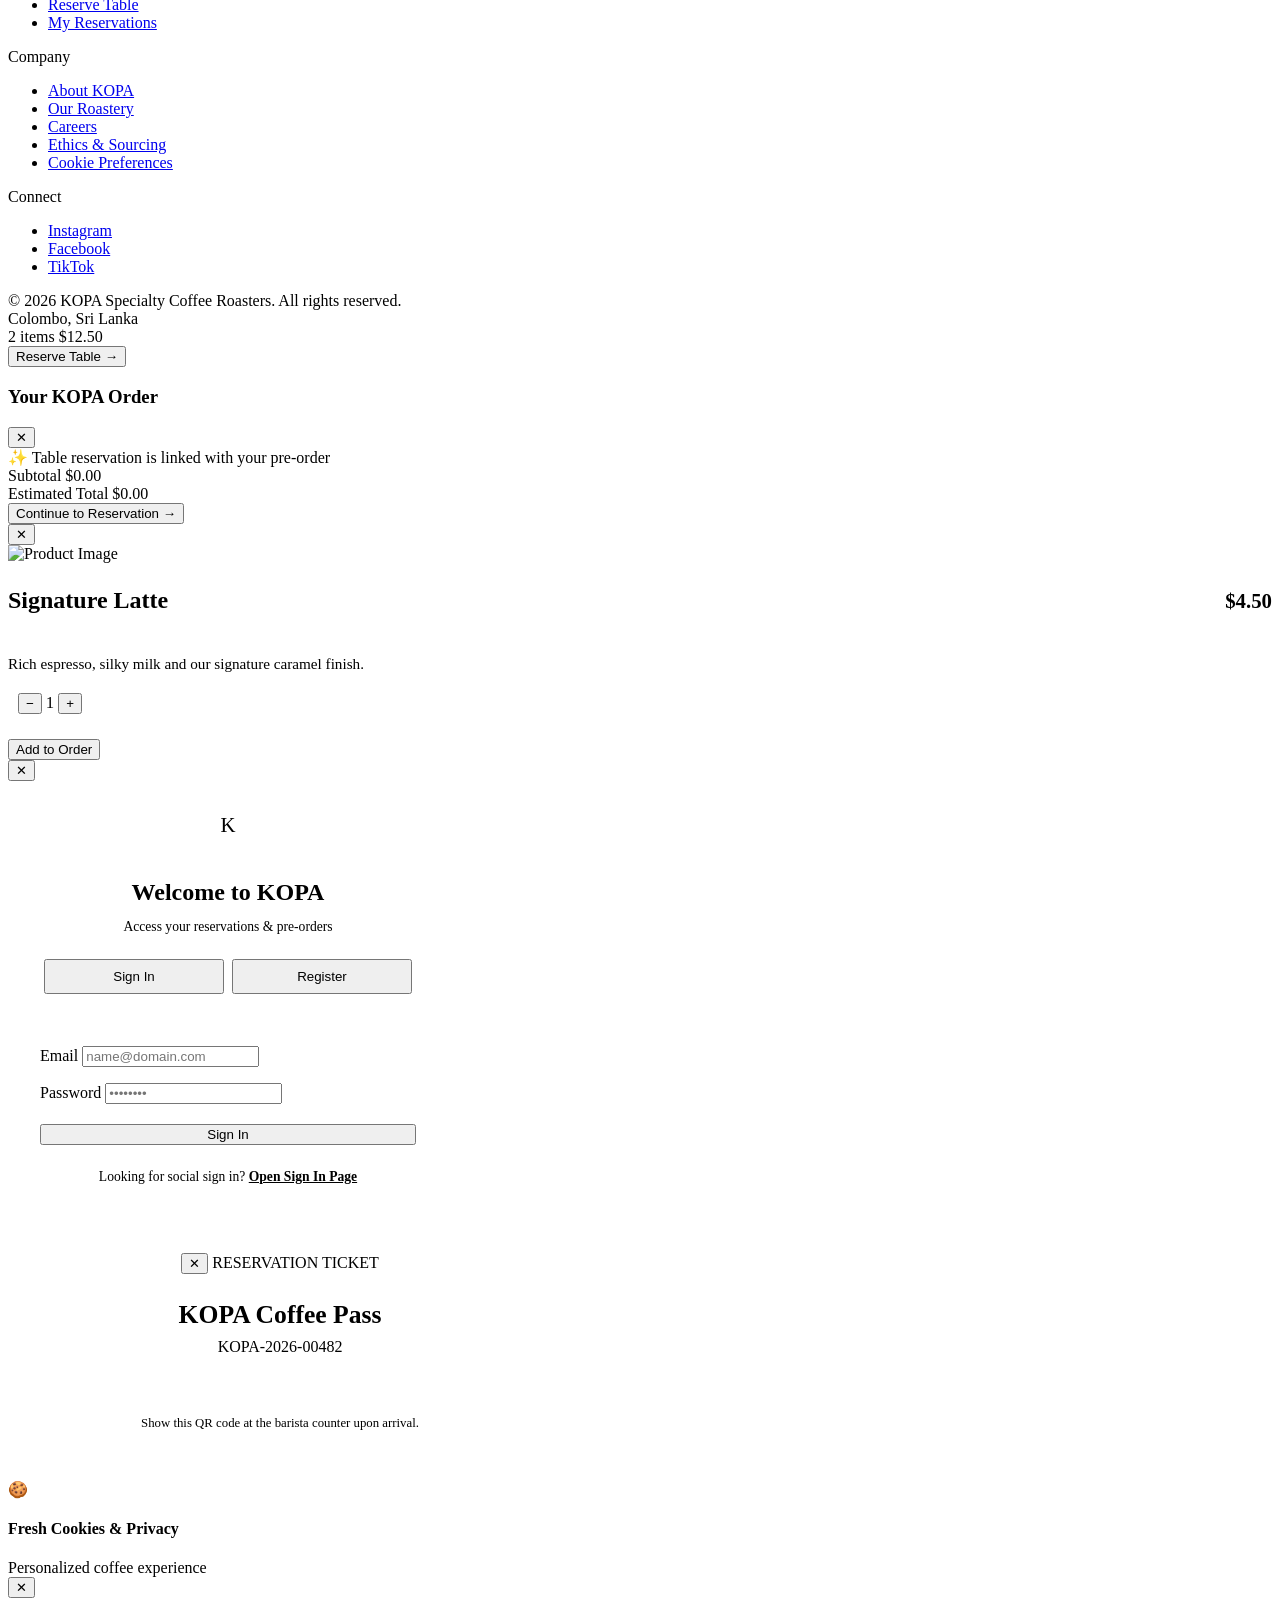
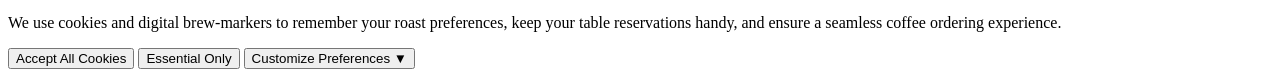
==== commit c6ea03a3: "feat: add JWT authentication, backend services, reservation logic, and frontend UI templates" ====
--- a/src/main/resources/templates/index.html
+++ b/src/main/resources/templates/index.html
@@ -17,6 +17,10 @@
   <link rel="preconnect" href="https://fonts.gstatic.com" crossorigin>
   <link href="https://fonts.googleapis.com/css2?family=Playfair+Display:ital,wght@0,500;0,600;0,700;1,400&family=Plus+Jakarta+Sans:wght@300;400;500;600;700&display=swap" rel="stylesheet">
 
+  <!-- Favicon -->
+  <link rel="icon" type="image/png" th:href="@{/favicon.png}" href="/favicon.png">
+  <link rel="apple-touch-icon" th:href="@{/favicon.png}" href="/favicon.png">
+
   <!-- Stylesheet -->
   <link rel="stylesheet" th:href="@{/css/style.css}" href="/css/style.css">
 </head>
@@ -29,7 +33,7 @@
     <div class="nav-container">
       <div class="nav-left">
         <a href="#home" class="brand-logo" id="navLogo">
-          <div class="logo-icon">K</div>
+          <img th:src="@{/images/kopa_logo.png}" src="/images/kopa_logo.png" alt="KOPA Coffee Logo" class="brand-logo-img">
           <div>
             <div class="logo-text">KOPA</div>
             <span class="logo-sub">Coffee Roasters</span>
@@ -83,7 +87,7 @@
   <div id="mobileNavDrawer" class="cart-drawer" style="left: 0; right: auto; transform: translateX(-100%);">
     <div class="cart-header">
       <div class="brand-logo">
-        <div class="logo-icon">K</div>
+        <img th:src="@{/images/kopa_logo.png}" src="/images/kopa_logo.png" alt="KOPA Logo" class="brand-logo-img">
         <div class="logo-text">KOPA</div>
       </div>
       <button class="btn-icon" id="closeMobileNavBtn">✕</button>
@@ -420,15 +424,15 @@
             <div style="display: grid; grid-template-columns: 1fr 1fr 1fr; gap: 16px;">
               <div class="form-group">
                 <label class="form-label" for="resCustomerName">Full Name *</label>
-                <input type="text" class="form-control" id="resCustomerName" placeholder="Alexander Vance" required>
+                <input type="text" class="form-control" id="resCustomerName" placeholder="e.g. John Doe" required>
               </div>
               <div class="form-group">
                 <label class="form-label" for="resCustomerEmail">Email Address *</label>
-                <input type="email" class="form-control" id="resCustomerEmail" placeholder="guest@kopa.coffee" required>
+                <input type="email" class="form-control" id="resCustomerEmail" placeholder="e.g. john@example.com" required>
               </div>
               <div class="form-group">
                 <label class="form-label" for="resCustomerPhone">Phone Number *</label>
-                <input type="tel" class="form-control" id="resCustomerPhone" placeholder="+94 77 123 4567" required>
+                <input type="tel" class="form-control" id="resCustomerPhone" placeholder="e.g. +94 77 123 4567" required>
               </div>
             </div>
             <div class="form-group" style="margin-top: 16px;">
@@ -623,6 +627,7 @@
     <div class="container">
       <div class="footer-top">
         <div class="footer-brand">
+          <img th:src="@{/images/kopa_logo.png}" src="/images/kopa_logo.png" alt="KOPA Coffee Roasters Logo" class="footer-logo-img">
           <div class="footer-wordmark">KOPA</div>
           <p class="footer-tagline">"Small cup. Big moments."</p>
           <p style="font-size: 0.88rem; color: var(--text-muted); line-height: 1.6;">
@@ -648,6 +653,7 @@
               <li><a href="#location">Our Roastery</a></li>
               <li><a href="mailto:hello@kopa.coffee">Careers</a></li>
               <li><a href="#about">Ethics & Sourcing</a></li>
+              <li><a href="#" data-action="open-cookie-preferences">Cookie Preferences</a></li>
             </ul>
           </div>
 
@@ -775,21 +781,18 @@
         <form id="authLoginForm">
           <div class="form-group" style="margin-bottom: 16px;">
             <label class="form-label" for="loginEmailInput">Email</label>
-            <input type="email" class="form-control" id="loginEmailInput" value="guest@kopa.coffee" required>
+            <input type="email" class="form-control" id="loginEmailInput" placeholder="name@domain.com" required>
           </div>
           <div class="form-group" style="margin-bottom: 20px;">
             <label class="form-label" for="loginPasswordInput">Password</label>
-            <input type="password" class="form-control" id="loginPasswordInput" value="kopa123" required>
+            <input type="password" class="form-control" id="loginPasswordInput" placeholder="••••••••" required>
           </div>
           <button type="submit" class="btn btn-primary" style="width: 100%; margin-bottom: 16px;">
             Sign In
           </button>
 
-          <!-- 1-Click Demo Account -->
-          <div style="text-align: center;">
-            <button type="button" class="btn btn-outline btn-sm" id="authDemoLoginBtn" style="width: 100%;">
-              ⚡ Quick 1-Click Demo Login
-            </button>
+          <div style="text-align: center; font-size: 0.85rem; color: var(--text-muted); margin-top: 8px;">
+            Looking for social sign in? <a th:href="@{/signin}" href="/signin" style="color: var(--accent-amber); font-weight: 600;">Open Sign In Page</a>
           </div>
         </form>
 
@@ -797,7 +800,7 @@
         <form id="authRegisterForm" style="display: none;">
           <div class="form-group" style="margin-bottom: 14px;">
             <label class="form-label" for="regNameInput">Full Name</label>
-            <input type="text" class="form-control" id="regNameInput" placeholder="Alexander Vance" required>
+            <input type="text" class="form-control" id="regNameInput" placeholder="e.g. Liam Vance" required>
           </div>
           <div class="form-group" style="margin-bottom: 14px;">
             <label class="form-label" for="regEmailInput">Email</label>
@@ -811,9 +814,13 @@
             <label class="form-label" for="regPasswordInput">Password</label>
             <input type="password" class="form-control" id="regPasswordInput" placeholder="••••••••" required>
           </div>
-          <button type="submit" class="btn btn-primary" style="width: 100%;">
+          <button type="submit" class="btn btn-primary" style="width: 100%; margin-bottom: 16px;">
             Create KOPA Account
           </button>
+
+          <div style="text-align: center; font-size: 0.85rem; color: var(--text-muted); margin-top: 8px;">
+            Prefer Google or Apple? <a th:href="@{/signup}" href="/signup" style="color: var(--accent-amber); font-weight: 600;">Open Sign Up Page</a>
+          </div>
         </form>
       </div>
     </div>
@@ -843,6 +850,65 @@
     </div>
   </div>
 
+  <!-- ========================================================================
+       Cookie Consent Pop-up Window
+       ======================================================================== -->
+  <div class="cookie-consent-popup" id="cookieConsentPopup" aria-hidden="true">
+    <div class="cookie-popup-content">
+      <div class="cookie-header">
+        <div class="cookie-icon-badge">
+          <span>🍪</span>
+        </div>
+        <div>
+          <h4 class="cookie-title">Fresh Cookies & Privacy</h4>
+          <span class="cookie-sub">Personalized coffee experience</span>
+        </div>
+        <button class="cookie-close-btn" id="cookieDismissBtn" aria-label="Dismiss cookie notice">✕</button>
+      </div>
+
+      <p class="cookie-desc">
+        We use cookies and digital brew-markers to remember your roast preferences, keep your table reservations handy, and ensure a seamless coffee ordering experience.
+      </p>
+
+      <!-- Collapsible Preferences -->
+      <div class="cookie-preferences" id="cookiePreferencesSection" style="display: none;">
+        <div class="cookie-pref-item">
+          <div>
+            <span class="cookie-pref-title">Strictly Necessary</span>
+            <span class="cookie-pref-note">Required for reservations & cart flow</span>
+          </div>
+          <input type="checkbox" checked disabled class="cookie-switch">
+        </div>
+        <div class="cookie-pref-item">
+          <div>
+            <span class="cookie-pref-title">Brew Preferences</span>
+            <span class="cookie-pref-note">Remembers preferred milk & cup size</span>
+          </div>
+          <input type="checkbox" checked id="prefAnalytics" class="cookie-switch">
+        </div>
+        <div class="cookie-pref-item">
+          <div>
+            <span class="cookie-pref-title">Tasting Invitations</span>
+            <span class="cookie-pref-note">Exclusive seasonal micro-lot alerts</span>
+          </div>
+          <input type="checkbox" id="prefMarketing" class="cookie-switch">
+        </div>
+      </div>
+
+      <div class="cookie-actions">
+        <button type="button" class="btn btn-primary btn-sm cookie-btn-accept" id="cookieAcceptAllBtn">
+          Accept All Cookies
+        </button>
+        <button type="button" class="btn btn-secondary btn-sm cookie-btn-essential" id="cookieEssentialBtn">
+          Essential Only
+        </button>
+        <button type="button" class="cookie-customize-link" id="cookieTogglePrefBtn">
+          Customize Preferences ▼
+        </button>
+      </div>
+    </div>
+  </div>
+
   <!-- Scripts -->
   <script type="module" th:src="@{/js/app.js}" src="/js/app.js"></script>
 </body>
